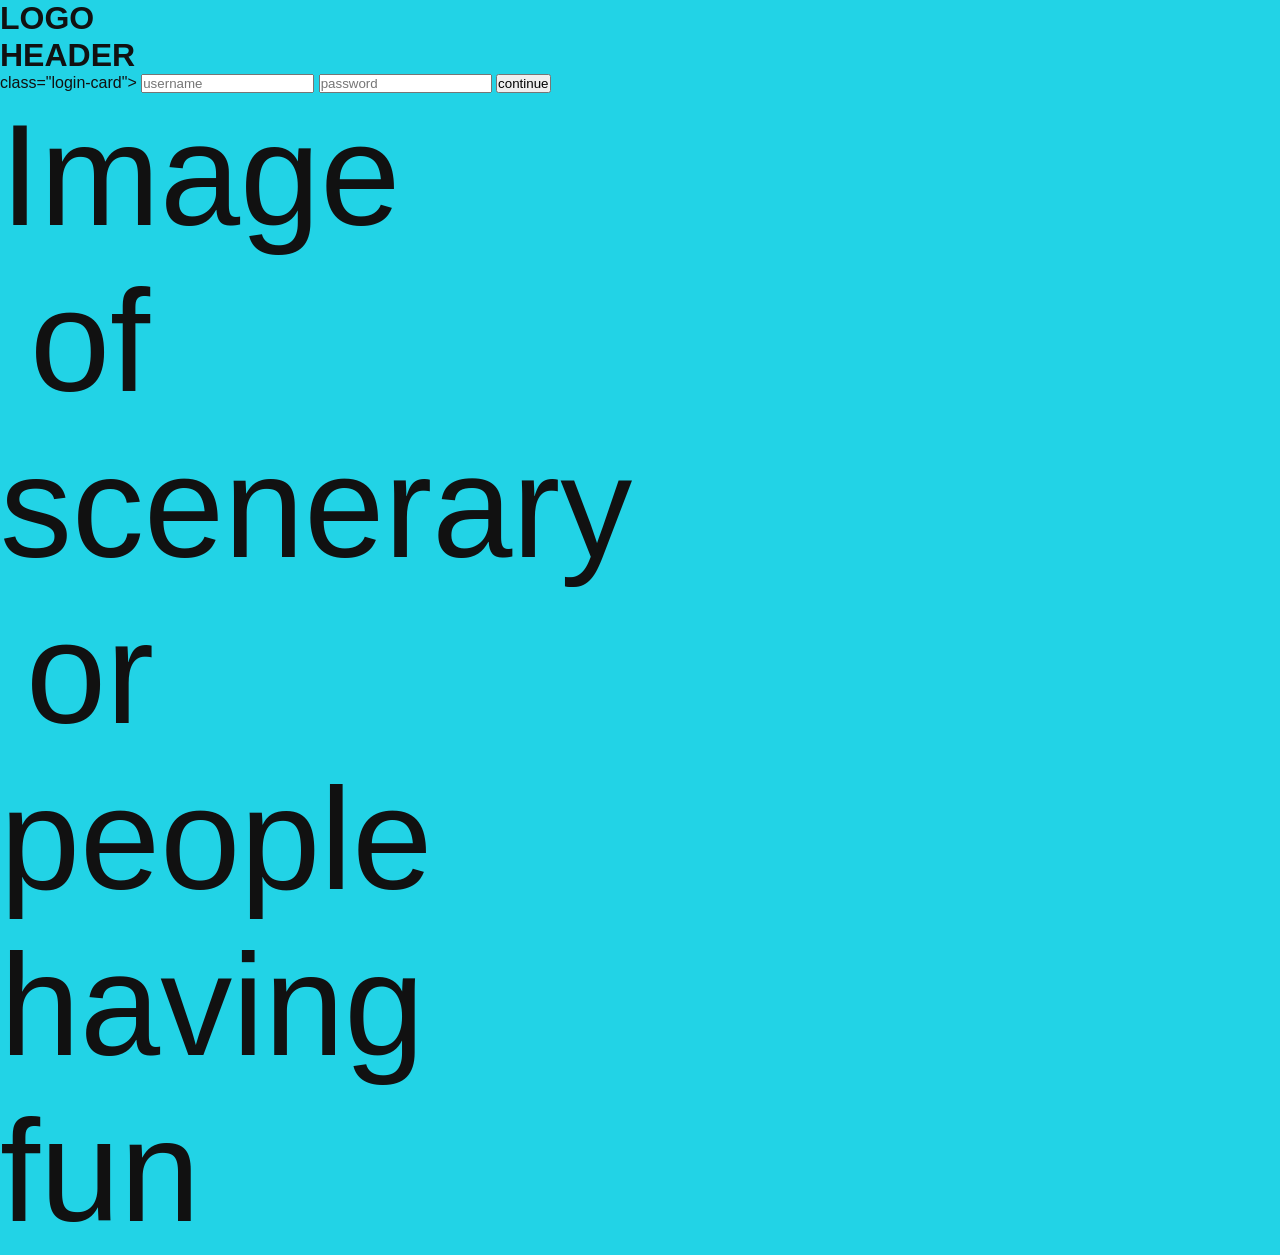
==== login.html @ 38166a7e "Add files via upload" ====
<!DOCTYPE html>
<html lang="en">
<head>
    <meta charset="UTF-8">
    <meta name="viewport" content="width=device-width, initial-scale=1.0">
    <title>Login</title>
    <link rel="stylesheet" href="style.css">
</head>
<body>
    <main>
        <div>
            <h1>LOGO</h1>
            <h1>HEADER</h1>
        </div>
        <div>class="login-card">
            <input type="text" placeholder="username">
            <input type="password" placeholder="password">
            <button onclick="location.href ='main.html'">continue</button>
        </div>
        <div class="login-right">Image of scenerary or people having fun</div>
    </main>
</body>
</html>
---- style.css ----
* { box-sizing: border-box; margin: 0; padding: 0;}
body { font-family: Arial, Helvetica, sans-serif; background: #22d3e6; color: #111; min-height: 100vh; }
a {color: inherit; text-decoration: none; }

/* shared buttons */
.pill {display: block; background: #12b5d6; border-radius: 40px; padding: 18px; text-align: center; margin-bottom: 12px; }
.pill:hover {background: #0e9fbd; }

/*Front Page*/
.top-bar { display: flex; justify-content: space-between; align-items: flex-start; padding: 20px; }
.logo-box { background: #0000e0; border-radius: 30px; padding: 40px 80px; text-align: center; }
.logo-box h1 {font-size: 3rem; }
.auth-link { background: #38bdf8; border-radius: 40px; padding: 30px 90px; }
.hero { text-align: center; font-size: 3.5rem; padding: 60px 20px; min-height: 60vh; }

/*login*/
.login-page { display: flex; align-items: center; justify-content: space-around; min-height: 100vh; padding: 20px; }
.login-left { text-align: center; }
.login-left h1 { font-size: 7rem; line-height: 1; }
.login-card { background: #4da3ff; border-radius: 30px; padding: 40px; width: 320px; display: flex; flex-direction: column; gap: 20px; align-items: center; }
.login-card input { width: 100%; padding: 14px; border: none; border-radius: 30px; background: #eee; text-align: center; font-size: 1rem; }
.login-card {padding: 14px 40px; border: none; border-radius: 30px; background: #eee; font-size: 1rem; cursor: pointer; }
.login-right { max-width: 180px; text-align: center; font-size: 9rem; }

/*MainPage*/
.banner { height: 90px; background: #22d3e6; }
.layout { display: grid; grid-template-columns: 1fr 3fr 1fr; gap: 10px; padding: 10px; }
.side { background: #a66cff; padding: 30px 20px; border-radius: 6px; }
.side h3 { text-align: center; font-weight: normal; margin: 30px 0; }
.center { display: flex; flex-direction: column; }
.tab-title { background: #f0c869; text-align: center; padding: 22px; }
.feed { background: #7a1cf0; padding: 10px 40px; }
.feed h2 { color: #fff; text-align: center; font-size: 2.4rem; margin-bottom: 10px; }
.post { background: #d4d8dc; height: 380px; display: flex; align-items: center; justify-content: center; }
.actions { background: #f08a7a; text-align: center; padding: 10px; }
.comments { background: #e88fd0; text-align: center; padding: 40px 10px; }
.footer-nav { background: #dcc6f0; text-align: center; padding: 20px; }

@media (max-width: 800px) {
    .layout { grid-template-columns: 1fr; }
    .login-page { flex-direction: column; gap: 30px; }
    .login-left h1 { font-size: 4rem; }
    .top-bar{ flex-direction: column; gap: 15px; }
    .hero { font-size: 2.rem; }
}
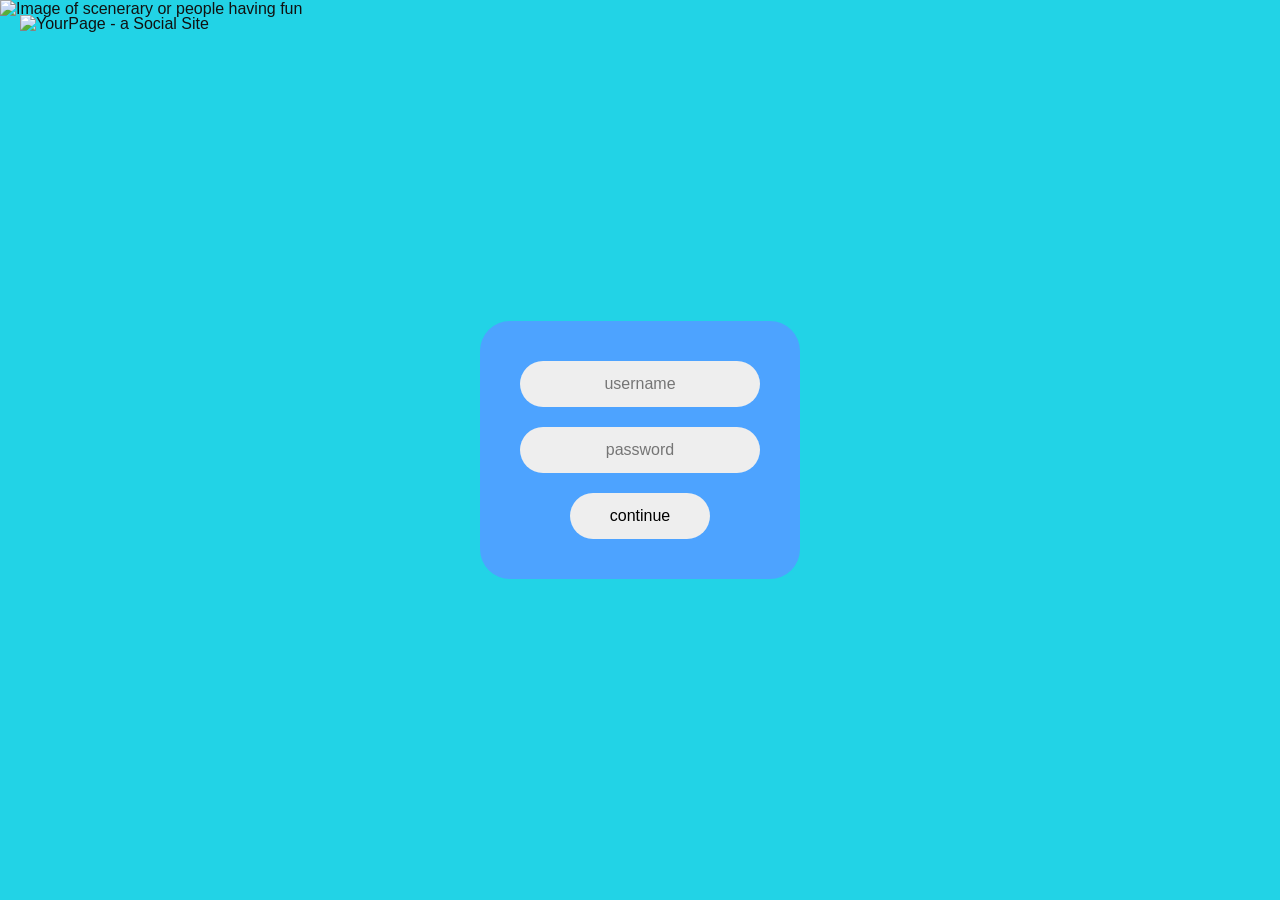
==== commit 0ecf6998: "Add files via upload" ====
--- a/login.html
+++ b/login.html
@@ -3,21 +3,24 @@
 <head>
     <meta charset="UTF-8">
     <meta name="viewport" content="width=device-width, initial-scale=1.0">
-    <title>Login</title>
+    <title>YourPage - Login</title>
     <link rel="stylesheet" href="style.css">
 </head>
 <body>
-    <main>
-        <div>
-            <h1>LOGO</h1>
-            <h1>HEADER</h1>
-        </div>
-        <div>class="login-card">
+    <img class="hero-img" src="images/landscape12.jpg" alt="Image of scenerary or people having fun">
+    
+    <header class="top-bar">
+        <a class="logo-box" href="index.html">
+            <img class="logo-img" src="images/YourPageLOGO.jpg" alt="YourPage - a Social Site">
+        </a>
+    </header>
+
+    <main class="login-page">
+        <div class="login-card">
             <input type="text" placeholder="username">
             <input type="password" placeholder="password">
             <button onclick="location.href ='main.html'">continue</button>
         </div>
-        <div class="login-right">Image of scenerary or people having fun</div>
     </main>
 </body>
 </html>
--- a/style.css
+++ b/style.css
@@ -7,20 +7,18 @@
 .pill:hover {background: #0e9fbd; }
 
 /*Front Page*/
-.top-bar { display: flex; justify-content: space-between; align-items: flex-start; padding: 20px; }
-.logo-box { background: #0000e0; border-radius: 30px; padding: 40px 80px; text-align: center; }
-.logo-box h1 {font-size: 3rem; }
-.auth-link { background: #38bdf8; border-radius: 40px; padding: 30px 90px; }
-.hero { text-align: center; font-size: 3.5rem; padding: 60px 20px; min-height: 60vh; }
+.top-bar {position: absolute; top: 0; left: 0; right: 0; z-index: 2; display: flex; justify-content: space-between; align-items: center;padding: 15px 20px; }
+.logo-box { background: none; padding: 0; }
+.logo-img { height: 170px; display: block; }
+.auth-link { background: rgba(255, 255, 255,.85); padding: 8px 20px; font-size: .9rem; border-radius: 30px; }
+.hero { padding: 0px; min-height: 0; }
+.hero-img { position: fixed; inset: 0; width: 100%; height: 100%; object-fit: cover; z-index: -1; }
 
 /*login*/
 .login-page { display: flex; align-items: center; justify-content: space-around; min-height: 100vh; padding: 20px; }
-.login-left { text-align: center; }
-.login-left h1 { font-size: 7rem; line-height: 1; }
 .login-card { background: #4da3ff; border-radius: 30px; padding: 40px; width: 320px; display: flex; flex-direction: column; gap: 20px; align-items: center; }
 .login-card input { width: 100%; padding: 14px; border: none; border-radius: 30px; background: #eee; text-align: center; font-size: 1rem; }
-.login-card {padding: 14px 40px; border: none; border-radius: 30px; background: #eee; font-size: 1rem; cursor: pointer; }
-.login-right { max-width: 180px; text-align: center; font-size: 9rem; }
+.login-card button { padding: 14px 40px; border: none; border-radius: 30px; background: #eee; font-size: 1rem; cursor: pointer; }
 
 /*MainPage*/
 .banner { height: 90px; background: #22d3e6; }
@@ -36,10 +34,11 @@
 .comments { background: #e88fd0; text-align: center; padding: 40px 10px; }
 .footer-nav { background: #dcc6f0; text-align: center; padding: 20px; }
 
+
+
+
+
+
 @media (max-width: 800px) {
     .layout { grid-template-columns: 1fr; }
-    .login-page { flex-direction: column; gap: 30px; }
-    .login-left h1 { font-size: 4rem; }
-    .top-bar{ flex-direction: column; gap: 15px; }
-    .hero { font-size: 2.rem; }
 }
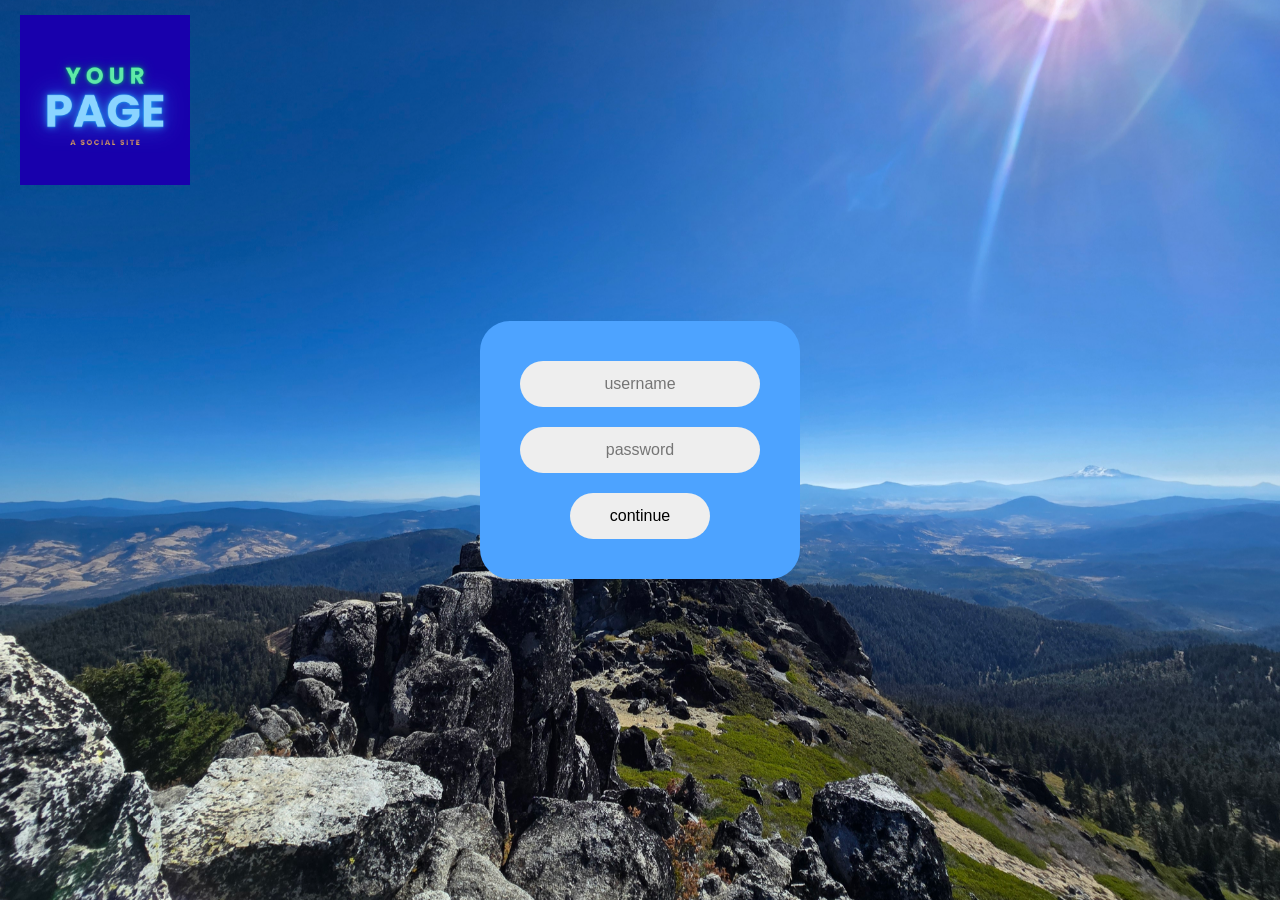
==== commit 5c5ca4dc: "Add files via upload" ====
--- a/login.html
+++ b/login.html
@@ -7,11 +7,11 @@
     <link rel="stylesheet" href="style.css">
 </head>
 <body>
-    <img class="hero-img" src="images/landscape12.jpg" alt="Image of scenerary or people having fun">
+    <img class="hero-img" src="Images/landscape12.jpg" alt="Image of scenerary or people having fun">
     
     <header class="top-bar">
         <a class="logo-box" href="index.html">
-            <img class="logo-img" src="images/YourPageLOGO.jpg" alt="YourPage - a Social Site">
+            <img class="logo-img" src="Images/YourPageLOGO.jpg" alt="YourPage - a Social Site">
         </a>
     </header>
 
